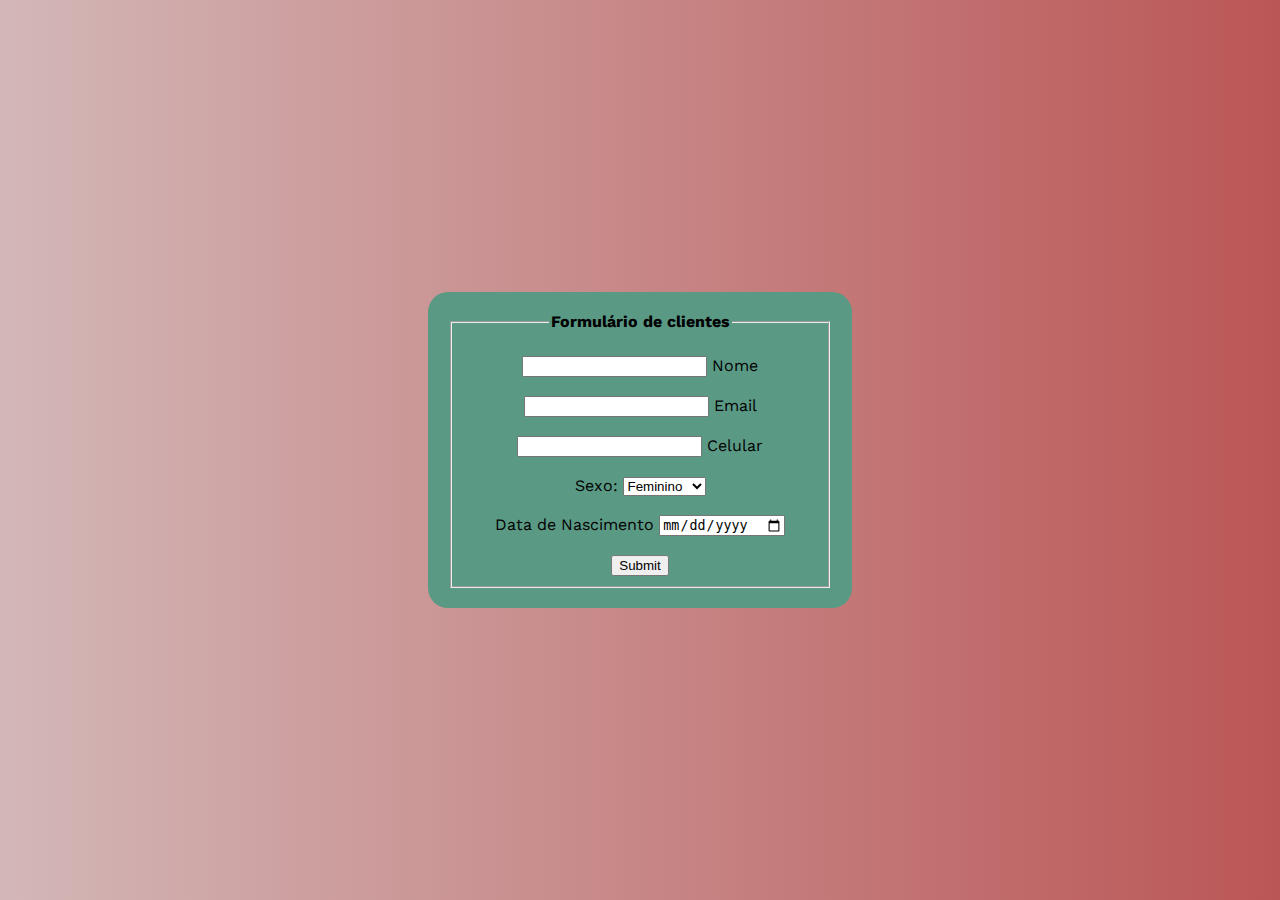
==== formulario.html @ c87513b0 "alterações no arquivo login e formulario, com adição de imagem na pasta" ====
<!DOCTYPE html>
<html lang="pt-br">

<head>
    <meta charset="UTF-8">
    <meta http-equiv="X-UA-Compatible" content="IE=edge">
    <meta name="viewport" content="width=device-width, initial-scale=1.0">
    <link rel="stylesheet" href="form.css">
    <link href="https://fonts.googleapis.com/css2?family=Work+Sans:wght@300&display=swap" rel="stylesheet">
    <title>Formulário</title>
</head>

<body>
    <div class="box">
        <form>
            <fieldset>
                <legend><b>Formulário de clientes</b></legend>
                <br>
                <div class="inputbox">
                    <input type="text" name="nome" id="nome" class="userInput" required>
                    <label for="nome">Nome</label>
                </div>
                <br>
                <div class="inputbox">
                    <input type="email" name="email" id="email" class="userInput" required>
                    <label for="email">Email</label>
                    <br>
                </div>
                <br>
                <div class="inputbox">
                    <input type="tel" name="celular" id="Celular" class="userInput" required>
                    <label for="celular">Celular</label>
                </div>
                <br>
                <div>
                    <label for="genero">Sexo:</label>
                    <select id="genero" name="genero">
                        <option value="feminino">Feminino</option>
                        <option value="masculino">Masculino</option>
                        <option value="outro">Outro</option>
                    </select>
                </div>
                <br>
                <div class="inputbox">
                    <label for="data_nascimento">Data de Nascimento</label>
                    <input type="date" name="data_nascimento" id="data_nascimento" class="userInput" required>
                </div>
                <br>
                <input type="submit" name="submit" id="submit">
            </fieldset>
        </form>
    </div>
</body>

</html>
---- form.css ----
body{
    font-family:'Work Sans', sans-serif;
    background-image:linear-gradient(to right, rgb(211, 183, 183), rgb(187, 86, 86)) ;
}
.box {
    position: absolute;
    top: 50%;
    left: 50%;
    transform:translate(-50%,-50%);
    background-color: rgb(90, 153, 132);
    text-align: center;
    padding: 20px;
    border-radius: 20px;
    width: 30%;
    height: auto;
    
}
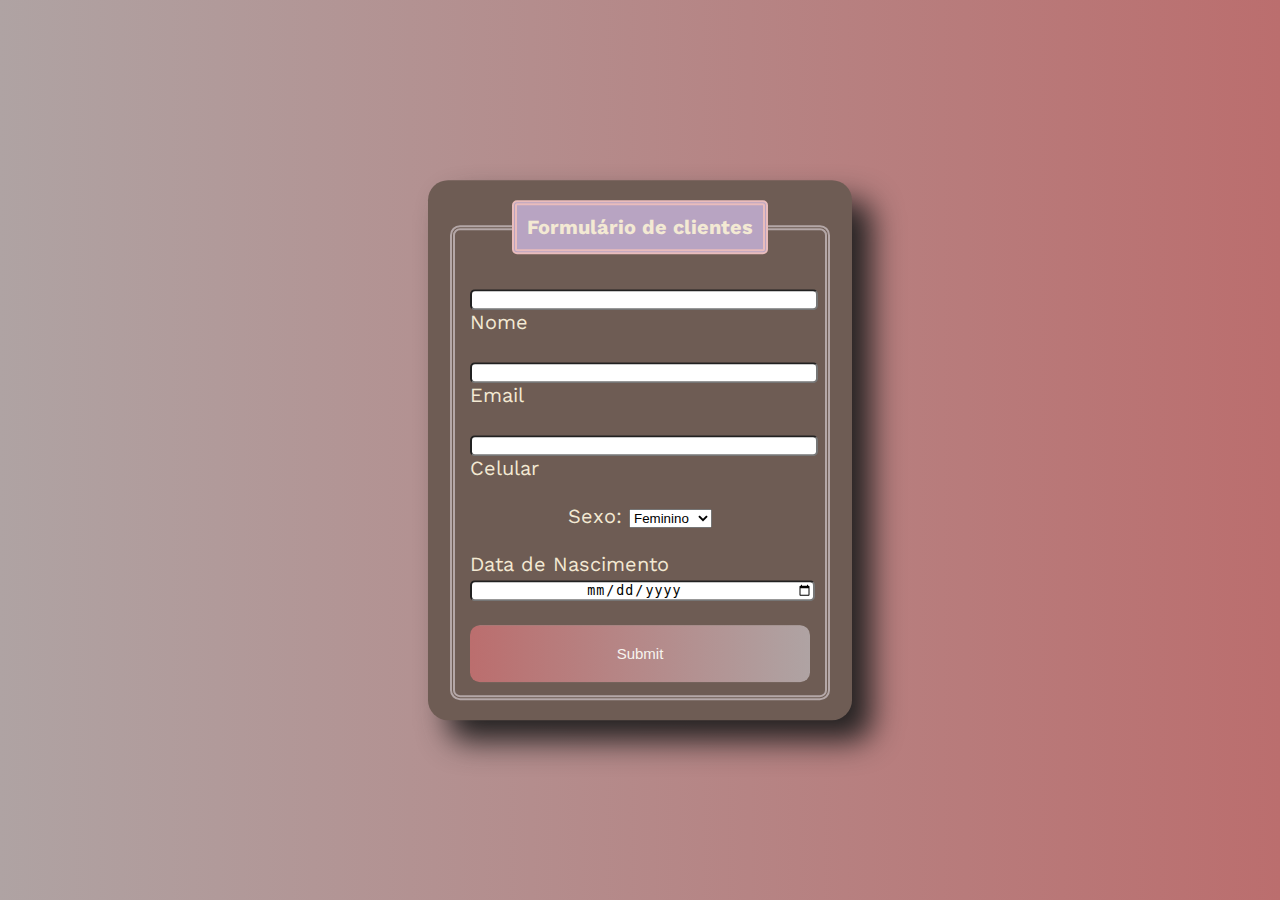
==== commit 81b77384: "formulário simples finalizado" ====
--- a/formulario.html
+++ b/formulario.html
@@ -22,7 +22,7 @@
                 </div>
                 <br>
                 <div class="inputbox">
-                    <input type="email" name="email" id="email" class="userInput" required>
+                    <input type="text" name="email" id="email" class="userInput" required>
                     <label for="email">Email</label>
                     <br>
                 </div>
--- a/form.css
+++ b/form.css
@@ -1,17 +1,55 @@
 body{
     font-family:'Work Sans', sans-serif;
-    background-image:linear-gradient(to right, rgb(211, 183, 183), rgb(187, 86, 86)) ;
+    background-image:linear-gradient(to right, rgb(175, 163, 163), rgb(187, 110, 110)) ;
+    font-size: 20px;
+    
 }
 .box {
     position: absolute;
     top: 50%;
     left: 50%;
     transform:translate(-50%,-50%);
-    background-color: rgb(90, 153, 132);
+    background-color: rgb(110, 92, 84);
     text-align: center;
     padding: 20px;
     border-radius: 20px;
     width: 30%;
     height: auto;
+    box-shadow: 20px 20px 30px rgb(36, 34, 34);
+    color: rgb(243, 233, 211);
     
+    
+}
+fieldset{
+    border: 5px double rgb(180, 167, 167);
+    border-radius: 10px;
+}
+legend{
+    border: 5px double rgb(233, 188, 188);
+    padding: 10px;
+    background-color: rgb(184, 164, 194);
+    border-radius: 5px;
+}
+.inputbox{
+    position: relative;
+    text-align: left;
+}
+.userInput{
+    text-align: center;
+    border-radius: 5px;
+    width: 100%;
+    letter-spacing: 1px;
+}
+#submit{
+    background-image:linear-gradient(to left, rgb(175, 163, 163), rgb(187, 110, 110)) ;
+    width: 100%;
+    border: none;
+    padding: 20px;
+    color: rgb(247, 244, 239);
+    font-size: 15px;
+    border-radius: 10px;
+    cursor: pointer;
+}
+#submit:hover{
+    background-image:linear-gradient(to right, rgb(175, 163, 163), rgb(104, 95, 95))
 }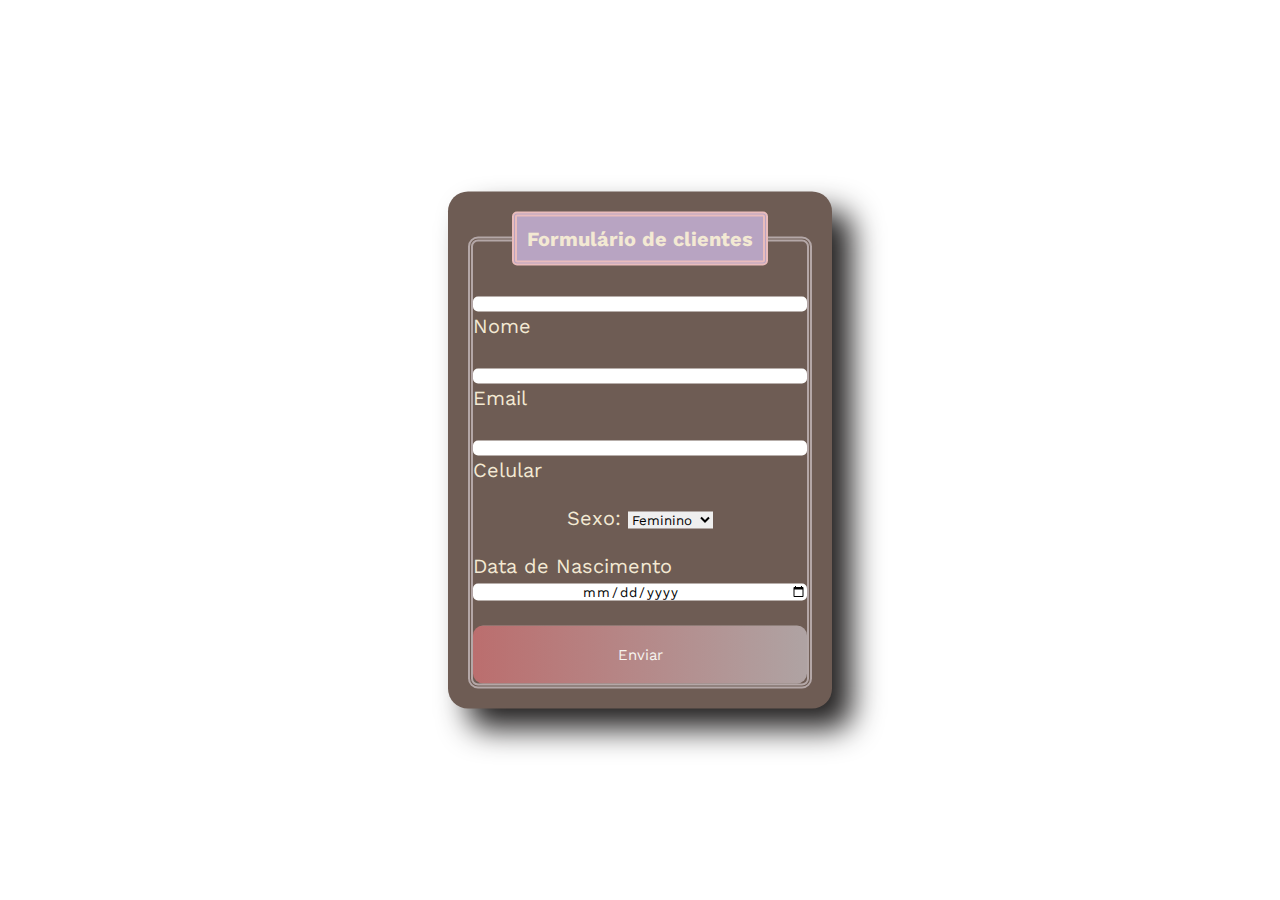
==== commit 0c3f3830: "adicionando css no projeto login" ====
--- a/formulario.html
+++ b/formulario.html
@@ -46,9 +46,13 @@
                     <input type="date" name="data_nascimento" id="data_nascimento" class="userInput" required>
                 </div>
                 <br>
-                <input type="submit" name="submit" id="submit">
+                <input type="submit" value="Enviar" id="submit">
+                
             </fieldset>
         </form>
+        <footer>
+            
+        </footer>
     </div>
 </body>
 
--- a/form.css
+++ b/form.css
@@ -1,14 +1,16 @@
-body{
-    font-family:'Work Sans', sans-serif;
-    background-image:linear-gradient(to right, rgb(175, 163, 163), rgb(187, 110, 110)) ;
+/*---formulario---*/
+body {
+    font-family: 'Work Sans', sans-serif;
+    background-image: linear-gradient(to right, rgb(175, 163, 163), rgb(187, 110, 110));
     font-size: 20px;
-    
+
 }
+
 .box {
     position: absolute;
     top: 50%;
     left: 50%;
-    transform:translate(-50%,-50%);
+    transform: translate(-50%, -50%);
     background-color: rgb(110, 92, 84);
     text-align: center;
     padding: 20px;
@@ -17,31 +19,36 @@
     height: auto;
     box-shadow: 20px 20px 30px rgb(36, 34, 34);
     color: rgb(243, 233, 211);
-    
-    
 }
-fieldset{
+
+fieldset {
     border: 5px double rgb(180, 167, 167);
     border-radius: 10px;
 }
-legend{
+
+legend {
     border: 5px double rgb(233, 188, 188);
     padding: 10px;
     background-color: rgb(184, 164, 194);
     border-radius: 5px;
 }
-.inputbox{
+
+/*Dados pessoais*/
+.inputbox {
     position: relative;
     text-align: left;
 }
-.userInput{
+
+.userInput {
     text-align: center;
     border-radius: 5px;
     width: 100%;
     letter-spacing: 1px;
 }
-#submit{
-    background-image:linear-gradient(to left, rgb(175, 163, 163), rgb(187, 110, 110)) ;
+
+/*Botão de enviar*/
+#submit {
+    background-image: linear-gradient(to left, rgb(175, 163, 163), rgb(187, 110, 110));
     width: 100%;
     border: none;
     padding: 20px;
@@ -50,6 +57,23 @@
     border-radius: 10px;
     cursor: pointer;
 }
-#submit:hover{
-    background-image:linear-gradient(to right, rgb(175, 163, 163), rgb(104, 95, 95))
+
+#submit:hover {
+    background-image: linear-gradient(to right, rgb(175, 163, 163), rgb(104, 95, 95))
+}
+
+/*---- Login----*/
+
+/*reset*/
+* {
+    margin: 0;
+    padding: 0;
+    box-sizing: border-box;
+    font-family: 'Work Sans', sans-serif;
+    border: none;
+}
+
+/*Dados de login*/
+.container-main {
+    background-color: bisque;
 }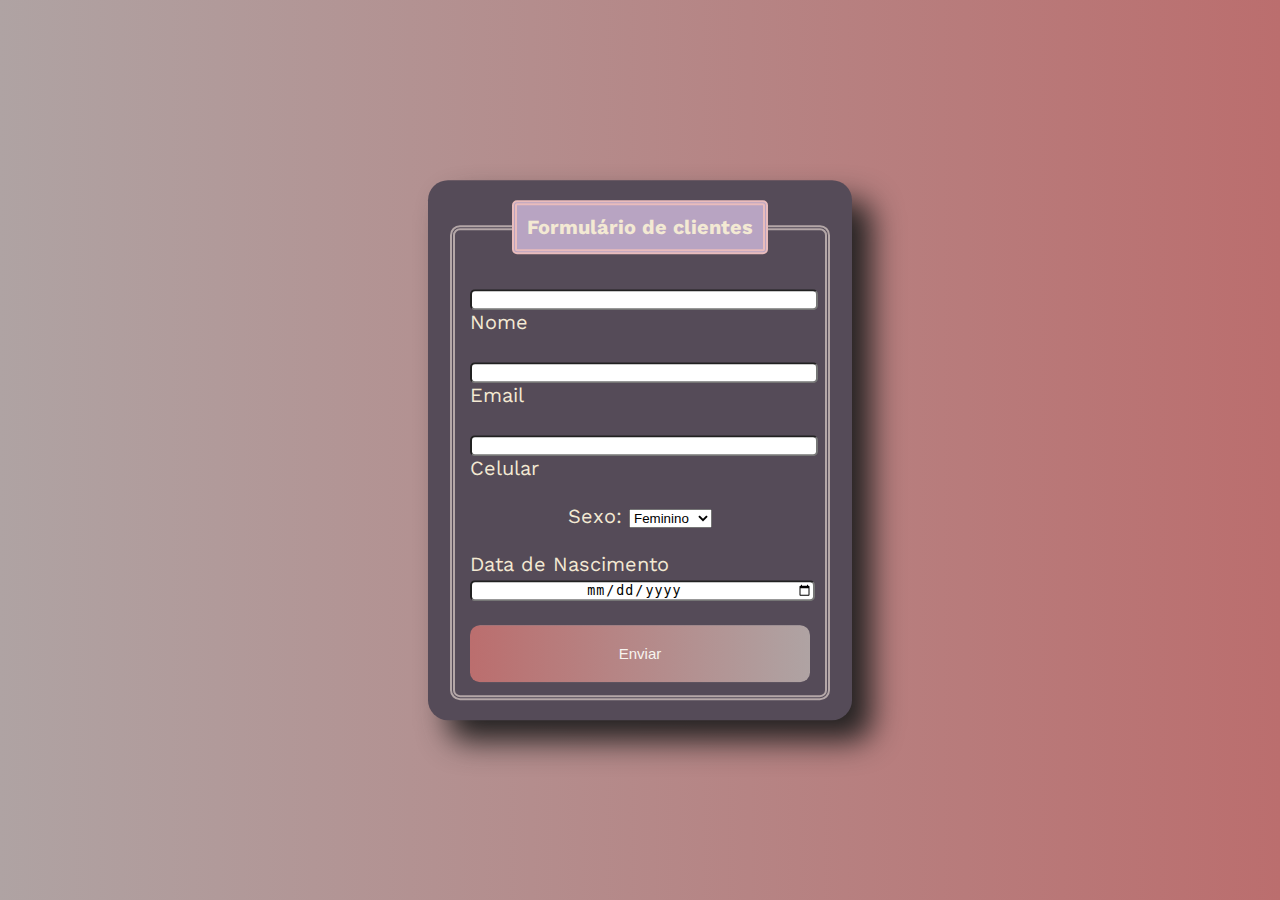
==== commit edc5cb92: "adição de login" ====
--- a/formulario.html
+++ b/formulario.html
@@ -47,7 +47,6 @@
                 </div>
                 <br>
                 <input type="submit" value="Enviar" id="submit">
-                
             </fieldset>
         </form>
         <footer>
--- a/form.css
+++ b/form.css
@@ -11,7 +11,7 @@
     top: 50%;
     left: 50%;
     transform: translate(-50%, -50%);
-    background-color: rgb(110, 92, 84);
+    background-color: rgb(85, 75, 88);
     text-align: center;
     padding: 20px;
     border-radius: 20px;
@@ -61,19 +61,11 @@
 #submit:hover {
     background-image: linear-gradient(to right, rgb(175, 163, 163), rgb(104, 95, 95))
 }
-
-/*---- Login----*/
-
-/*reset*/
-* {
-    margin: 0;
-    padding: 0;
-    box-sizing: border-box;
-    font-family: 'Work Sans', sans-serif;
-    border: none;
-}
-
-/*Dados de login*/
-.container-main {
-    background-color: bisque;
+body,#login-home{
+   
+    width: 30%;
+    height: auto;
+    box-shadow: 20px 20px 30px rgb(36, 34, 34);
+    color: rgb(243, 233, 211);
+    
 }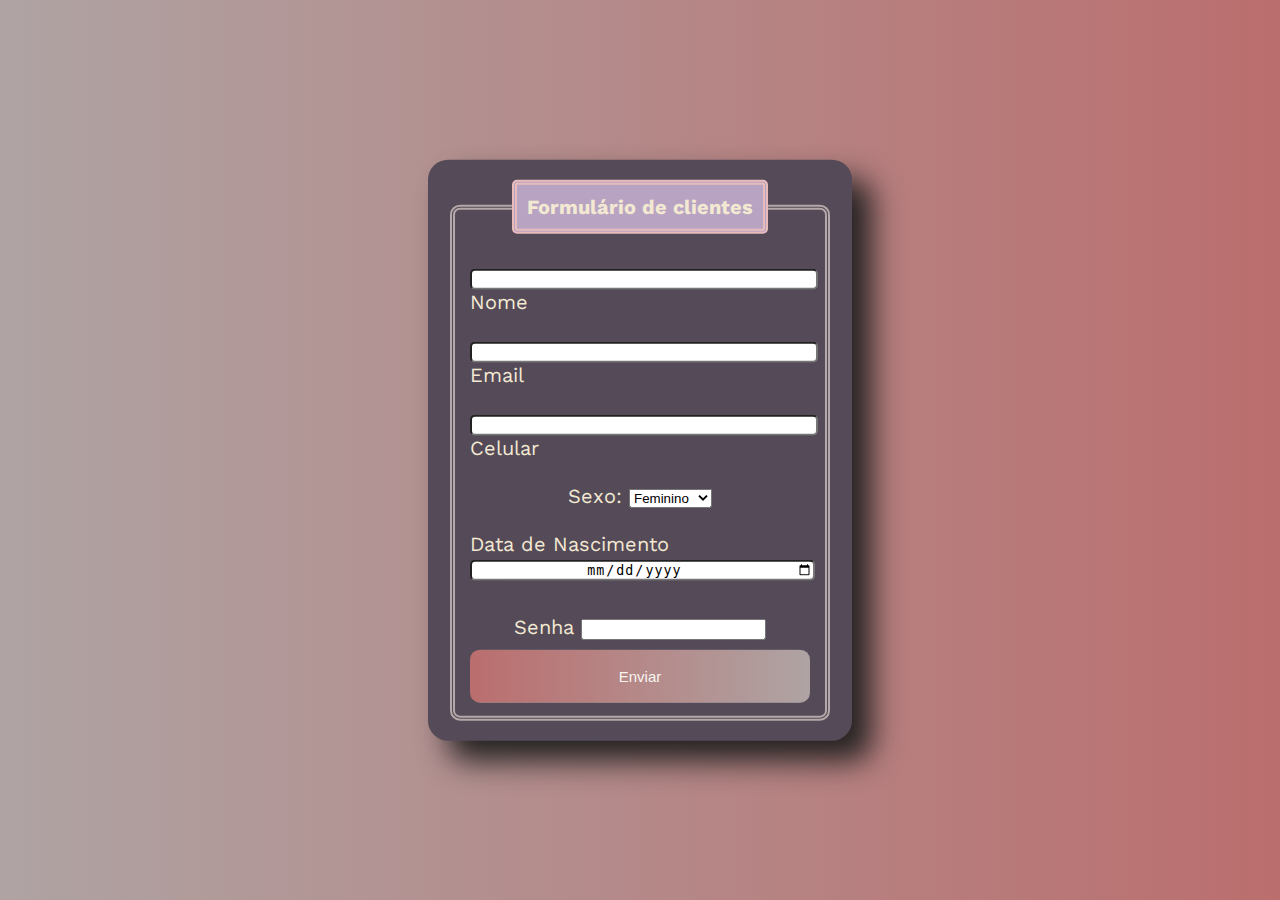
==== commit 348d4b24: "adição de senha" ====
--- a/formulario.html
+++ b/formulario.html
@@ -46,6 +46,11 @@
                     <input type="date" name="data_nascimento" id="data_nascimento" class="userInput" required>
                 </div>
                 <br>
+                <div class="pass">
+                    <label for="password">Senha</label>
+                    <input type="password" name="senha" size="20" required>
+
+                </div>
                 <input type="submit" value="Enviar" id="submit">
             </fieldset>
         </form>
--- a/form.css
+++ b/form.css
@@ -45,13 +45,18 @@
     width: 100%;
     letter-spacing: 1px;
 }
-
+.pass{
+    
+    padding: 10px;
+   
+    
+}
 /*Botão de enviar*/
 #submit {
     background-image: linear-gradient(to left, rgb(175, 163, 163), rgb(187, 110, 110));
     width: 100%;
     border: none;
-    padding: 20px;
+    padding: 2vh;
     color: rgb(247, 244, 239);
     font-size: 15px;
     border-radius: 10px;
@@ -59,13 +64,6 @@
 }
 
 #submit:hover {
-    background-image: linear-gradient(to right, rgb(175, 163, 163), rgb(104, 95, 95))
+    background-image: linear-gradient(to right, rgb(175, 163, 163), rgb(104, 95, 95));
 }
-body,#login-home{
-   
-    width: 30%;
-    height: auto;
-    box-shadow: 20px 20px 30px rgb(36, 34, 34);
-    color: rgb(243, 233, 211);
-    
-}+
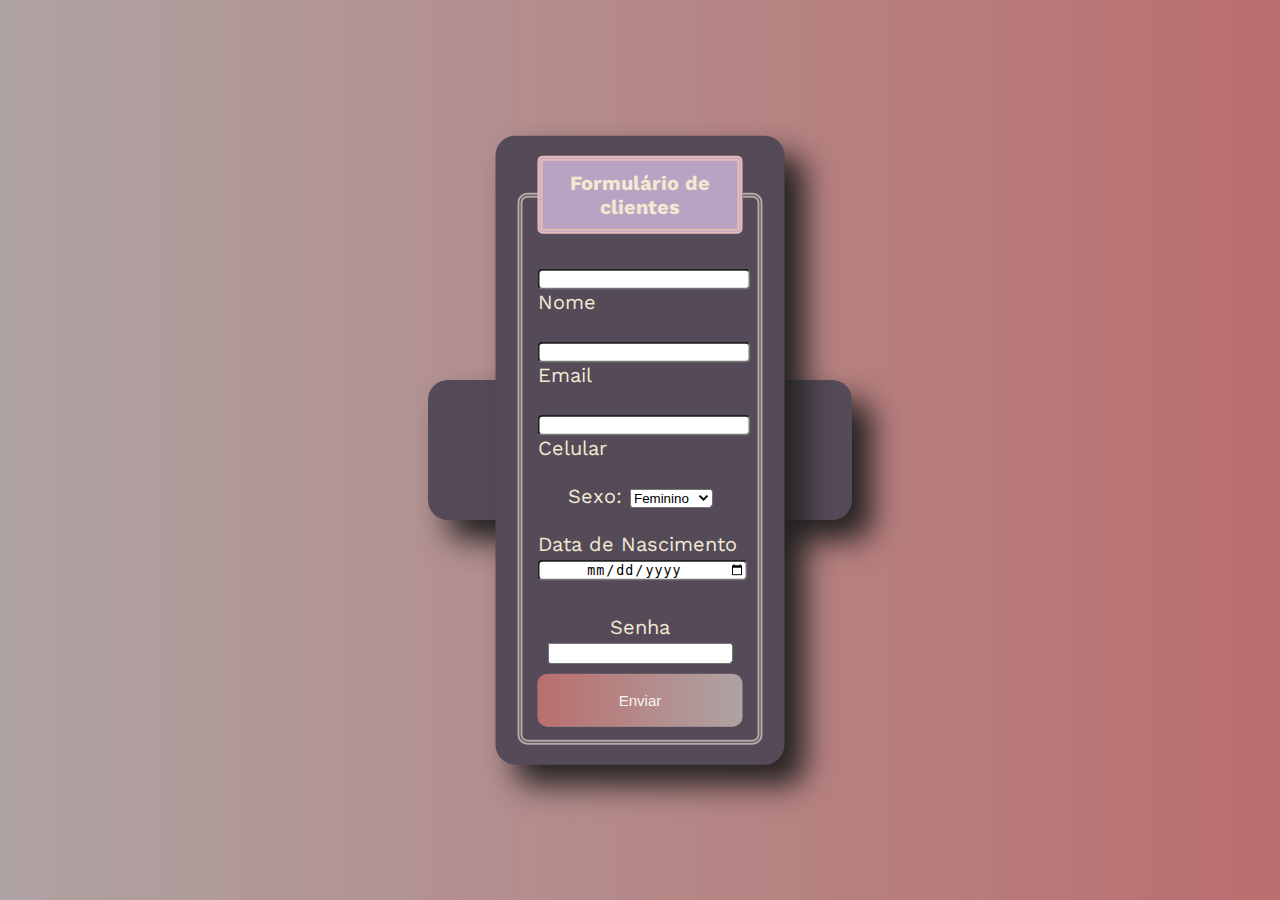
==== commit b65504c1: "adição link href" ====
--- a/formulario.html
+++ b/formulario.html
@@ -6,6 +6,7 @@
     <meta http-equiv="X-UA-Compatible" content="IE=edge">
     <meta name="viewport" content="width=device-width, initial-scale=1.0">
     <link rel="stylesheet" href="form.css">
+    <link rel="stylesheet" href="style.css">
     <link href="https://fonts.googleapis.com/css2?family=Work+Sans:wght@300&display=swap" rel="stylesheet">
     <title>Formulário</title>
 </head>
--- a/style.css
+++ b/style.css
@@ -0,0 +1,82 @@
+#login-home {
+    font-family: 'Work Sans', sans-serif;
+    background-image: linear-gradient(to right, rgb(175, 163, 163), rgb(187, 110, 110));
+    font-size: 20px;
+}
+
+form {
+    position: absolute;
+    top: 50%;
+    left: 50%;
+    transform: translate(-50%, -50%);
+    background-color: rgb(85, 75, 88);
+    text-align: center;
+    padding: 20px;
+    border-radius: 20px;
+    box-shadow: 20px 20px 30px rgb(36, 34, 34);
+    color: rgb(243, 233, 211);
+}
+
+fieldset {
+    border: 5px double rgb(180, 167, 167);
+    border-radius: 10px;
+}
+
+legend {
+    border: 5px double rgb(233, 188, 188);
+    padding: 10px;
+    background-color: rgb(184, 164, 194);
+    border-radius: 5px;
+}
+
+.login-input {
+    position: relative;
+    text-align: left;
+    right: 5%;
+    border-radius: 5px;
+    width: 100%;
+    letter-spacing: 1px;
+    margin: 30px;
+}
+
+.enter {
+    background-image: linear-gradient(to left, rgb(175, 163, 163), rgb(187, 110, 110));
+    width: 100%;
+    border: none;
+    padding: 2vh;
+    color: rgb(247, 244, 239);
+    font-size: 15px;
+    border-radius: 10px;
+    cursor: pointer;
+
+}
+
+.forgot {
+    border-radius: 10px;
+    text-decoration: none;
+}
+
+footer {
+    display: flex;
+    justify-content: center;
+    align-items: center;
+    place-content:center;
+    margin: 50px;
+}
+
+.logo,
+.logo2 {
+    display: flex;
+    justify-content: center;
+    align-items: center;
+
+    margin: 10px;
+    padding: 10px;
+}
+
+.icon1,
+.icon2,
+.icon3,
+.icon4 {
+    padding: 10px;
+}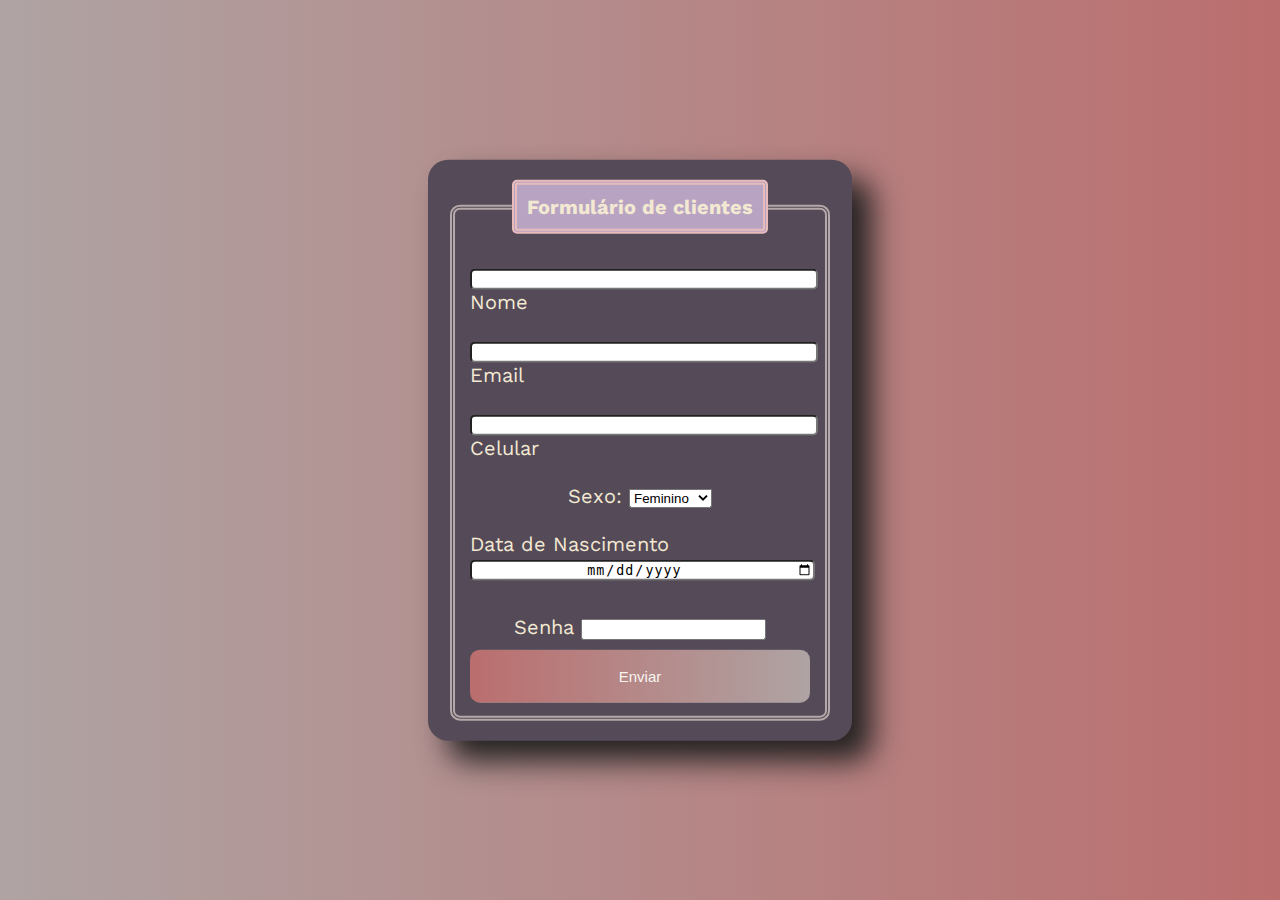
==== commit 5563792c: "retirada de link" ====
--- a/formulario.html
+++ b/formulario.html
@@ -6,7 +6,6 @@
     <meta http-equiv="X-UA-Compatible" content="IE=edge">
     <meta name="viewport" content="width=device-width, initial-scale=1.0">
     <link rel="stylesheet" href="form.css">
-    <link rel="stylesheet" href="style.css">
     <link href="https://fonts.googleapis.com/css2?family=Work+Sans:wght@300&display=swap" rel="stylesheet">
     <title>Formulário</title>
 </head>
